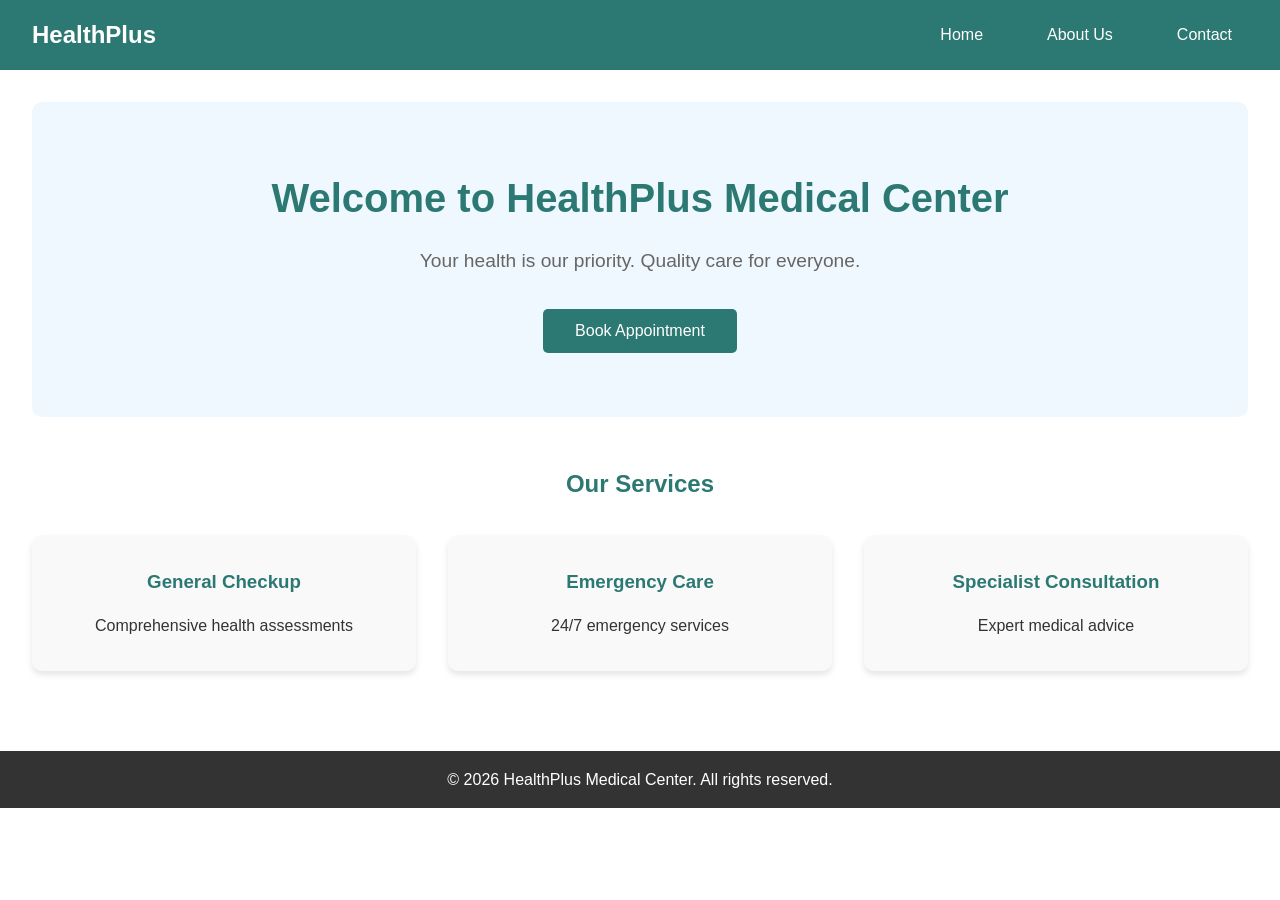
==== index.html @ 3416ecac "My Medical Project" ====
<!DOCTYPE html>
<html lang="en">
<head>
    <meta charset="UTF-8">
    <meta name="viewport" content="width=device-width, initial-scale=1.0">
    <title>Medical Center - Home</title>
    <link rel="stylesheet" href="css/style.css">
</head>
<body>
    <header>
        <nav>
            <div class="logo">HealthPlus</div>
            <ul>
                <li><a href="index.html">Home</a></li>
                <li><a href="about.html">About Us</a></li>
                <li><a href="contact.html">Contact</a></li>
            </ul>
        </nav>
    </header>
    
    <main>
        <section class="hero">
            <h1>Welcome to HealthPlus Medical Center</h1>
            <p>Your health is our priority. Quality care for everyone.</p>
            <button onclick="location.href='contact.html'">Book Appointment</button>
        </section>
        
        <section class="services">
            <h2>Our Services</h2>
            <div class="service-cards">
                <div class="card">
                    <h3>General Checkup</h3>
                    <p>Comprehensive health assessments</p>
                </div>
                <div class="card">
                    <h3>Emergency Care</h3>
                    <p>24/7 emergency services</p>
                </div>
                <div class="card">
                    <h3>Specialist Consultation</h3>
                    <p>Expert medical advice</p>
                </div>
            </div>
        </section>
    </main>
    
    <footer>
        <p>&copy; 2024 HealthPlus Medical Center. All rights reserved.</p>
    </footer>
    
    <script src="js/script.js"></script>
</body>
</html>
---- css/style.css ----
/* Reset and base styles */
* {
    margin: 0;
    padding: 0;
    box-sizing: border-box;
}

body {
    font-family: Arial, sans-serif;
    line-height: 1.6;
    color: #333;
}

/* Header and Navigation */
header {
    background-color: #2c7873;
    color: white;
    padding: 1rem 2rem;
}

nav {
    display: flex;
    justify-content: space-between;
    align-items: center;
}

.logo {
    font-size: 1.5rem;
    font-weight: bold;
}

nav ul {
    display: flex;
    list-style: none;
}

nav ul li {
    margin-left: 2rem;
}

nav ul li a {
    color: white;
    text-decoration: none;
    padding: 0.5rem 1rem;
    border-radius: 4px;
    transition: background-color 0.3s;
}

nav ul li a:hover {
    background-color: #1f5d59;
}

/* Main content */
main {
    padding: 2rem;
    min-height: 70vh;
}

/* Hero section */
.hero {
    text-align: center;
    padding: 4rem 2rem;
    background-color: #f0f8ff;
    border-radius: 10px;
    margin-bottom: 3rem;
}

.hero h1 {
    font-size: 2.5rem;
    margin-bottom: 1rem;
    color: #2c7873;
}

.hero p {
    font-size: 1.2rem;
    margin-bottom: 2rem;
    color: #666;
}

button {
    background-color: #2c7873;
    color: white;
    border: none;
    padding: 0.8rem 2rem;
    font-size: 1rem;
    border-radius: 5px;
    cursor: pointer;
    transition: background-color 0.3s;
}

button:hover {
    background-color: #1f5d59;
}

/* Services section */
.services {
    margin-top: 3rem;
}

.services h2 {
    text-align: center;
    color: #2c7873;
    margin-bottom: 2rem;
}

.service-cards {
    display: grid;
    grid-template-columns: repeat(auto-fit, minmax(250px, 1fr));
    gap: 2rem;
}

.card {
    background-color: #f9f9f9;
    padding: 2rem;
    border-radius: 10px;
    text-align: center;
    box-shadow: 0 4px 6px rgba(0,0,0,0.1);
    transition: transform 0.3s;
}

.card:hover {
    transform: translateY(-5px);
}

.card h3 {
    color: #2c7873;
    margin-bottom: 1rem;
}

/* About page styles */
.about-section h1 {
    color: #2c7873;
    text-align: center;
    margin-bottom: 2rem;
}

.about-content {
    display: grid;
    grid-template-columns: 1fr 1fr;
    gap: 3rem;
    align-items: start;
}

.about-text h2 {
    color: #2c7873;
    margin: 1.5rem 0 1rem 0;
}

.image-placeholder {
    width: 100%;
    height: 300px;
    background-color: #e0e0e0;
    border-radius: 10px;
    display: flex;
    align-items: center;
    justify-content: center;
    color: #666;
    font-weight: bold;
}

/* Contact page styles */
.contact-section h1 {
    color: #2c7873;
    text-align: center;
    margin-bottom: 2rem;
}

.contact-container {
    display: grid;
    grid-template-columns: 1fr 1fr;
    gap: 3rem;
}

.contact-info h2 {
    color: #2c7873;
    margin: 1.5rem 0 0.5rem 0;
}

.emergency {
    color: #e74c3c;
    font-weight: bold;
}

.contact-form input,
.contact-form textarea {
    width: 100%;
    padding: 0.8rem;
    margin-bottom: 1rem;
    border: 1px solid #ddd;
    border-radius: 5px;
}

.contact-form textarea {
    resize: vertical;
}

/* Footer */
footer {
    background-color: #333;
    color: white;
    text-align: center;
    padding: 1rem;
    margin-top: 3rem;
}

/* Responsive design */
@media (max-width: 768px) {
    .about-content,
    .contact-container {
        grid-template-columns: 1fr;
    }
    
    nav {
        flex-direction: column;
    }
    
    nav ul {
        margin-top: 1rem;
    }
    
    nav ul li {
        margin: 0 0.5rem;
    }
}
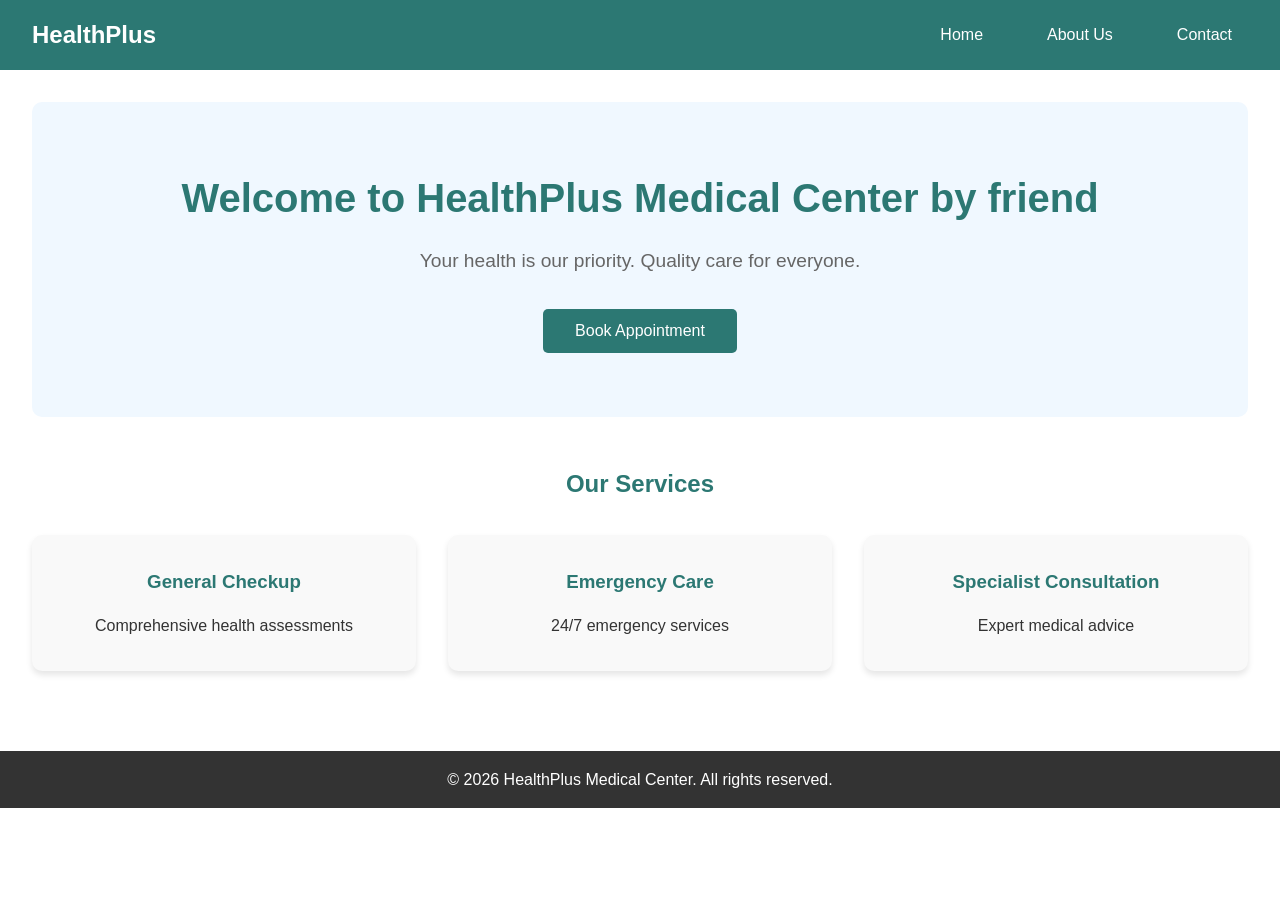
==== commit a608ef27: "Update index.html" ====
--- a/index.html
+++ b/index.html
@@ -20,7 +20,7 @@
     
     <main>
         <section class="hero">
-            <h1>Welcome to HealthPlus Medical Center</h1>
+            <h1>Welcome to HealthPlus Medical Center by friend</h1>
             <p>Your health is our priority. Quality care for everyone.</p>
             <button onclick="location.href='contact.html'">Book Appointment</button>
         </section>
@@ -50,4 +50,4 @@
     
     <script src="js/script.js"></script>
 </body>
-</html>+</html>
